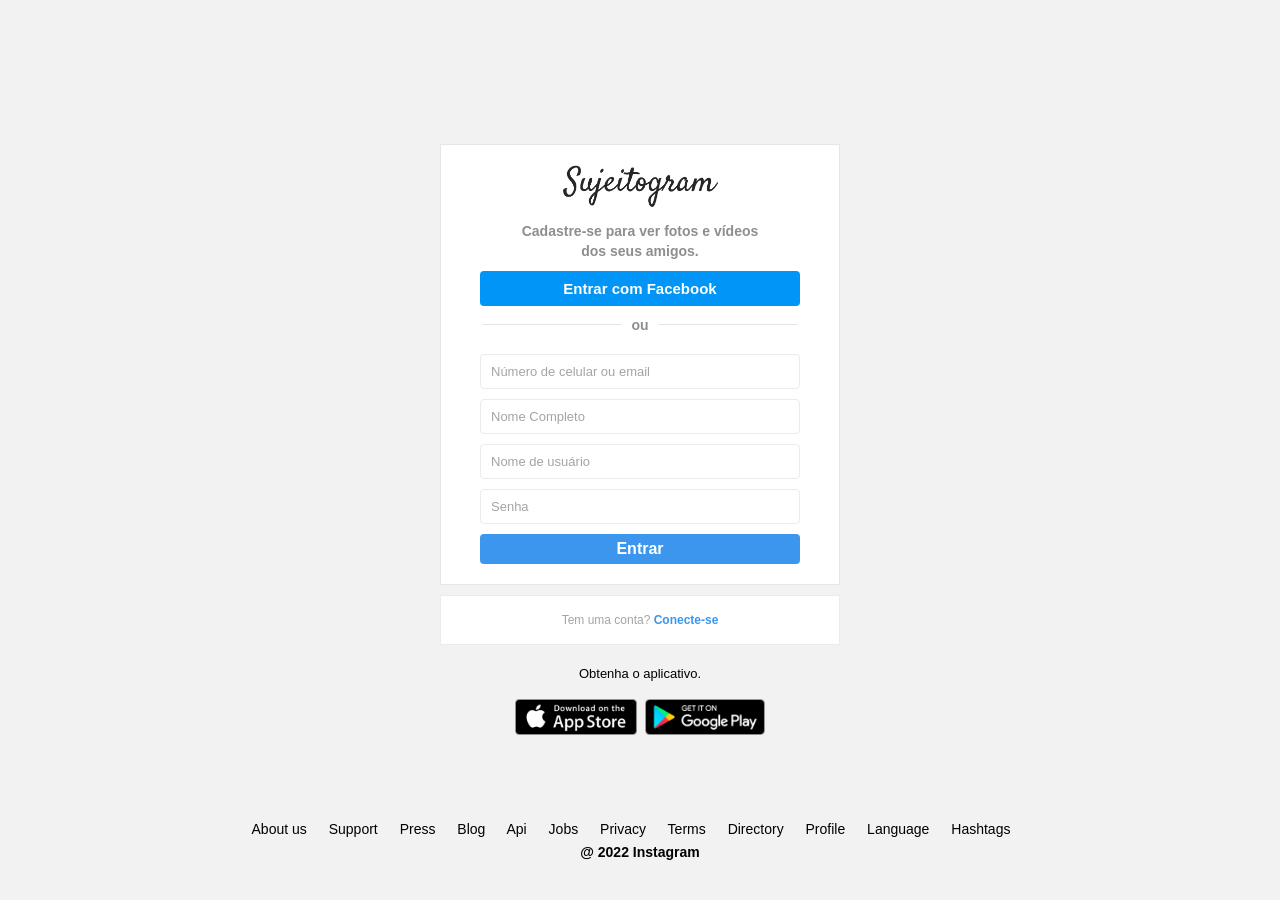
==== signup.html @ f11e03a7 "Primeiro committ teste" ====
<!doctype html>
<html lang="pt-br">
  <head>
    <meta charset="UTF-8" />
    <meta name="viewport" content="width=device-width, initial-scale=1.0" />
    <link rel="stylesheet" href="style.css" />
    <title>Faça seu cadastro</title>
  </head>
  <body>

    <div class="wrapper">

      <!-- Container maior -->
      <div class="container-signup">

        <!-- Coluna Central -->
        <div class="column">

          <div class="signup-panel">

            <div class="logo">
              <img src="assets/logo.png" alt="instagram" />
            </div>

            <div class="message">
              <span> Cadastre-se para ver fotos e vídeos dos seus amigos.</span>
            </div>

            <button class="facebook-button">Entrar com Facebook</button>

            <div>

              <div class="divisor-container">
                <div class="line"></div>
                <div class="divisor-tag">ou</div>
                <div class="line"></div>
              </div>

            </div>

            <form>

              <input type="text" placeholder="Número de celular ou email" name="email"/>
              <input type="text" placeholder="Nome Completo" name="name"/>
              <input type="text" placeholder="Nome de usuário" name="username"/>
              <input type="password" placeholder="Senha" name="password"/>
              <input type="submit" value="Entrar"/>

            </form>

          </div>

          <div class="infobox">

            <p>Tem uma conta? <a href="index.html">Conecte-se</a></p>

          </div>

          <div class="get-app-panel">
            Obtenha o aplicativo.

            <div class="app-buttons">

              <a href="#">
                <img src="assets/appstore.png" alt="appstore" />
              </a>

              <a href="#">
                <img src="assets/googleplay.png" alt="playstore" />
              </a>

            </div>

          </div>

        </div>

      </div>

      <footer>

        <div class="footer-inner">
          <a href="#">About us</a>
          <a href="#">Support</a>
          <a href="#">Press</a>
          <a href="#">Blog</a>
          <a href="#">Api</a>
          <a href="#">Jobs</a>
          <a href="#">Privacy</a>
          <a href="#">Terms</a>
          <a href="#">Directory</a>
          <a href="#">Profile</a>
          <a href="#">Language</a>
          <a href="#">Hashtags</a>
          <div class="text-small">@ 2022 Instagram</div>

        </div>

      </footer>

    </div>
    
  </body>
</html>
---- style.css ----
* {
    box-sizing: border-box;
    padding: 0%;
    margin: 0%;
}

a {
    text-decoration: none;
    color: #3c96ed
}

body {
    --background: #f2f2f2;
    --white: #fff;

    font-family: Arial, Helvetica, sans-serif;
    background-color: var(--background);
    height: 100%;
    width: 100%;
    margin: 0;
    padding: 0;
    font-size: 14px;
    line-height: 18px;
}

.wrapper {
    height: 100vh;
}

.container {
    margin: 0 auto;
    height: 104%;
    width: 800px;
    display: flex;
    align-items: center;
}

.column {
    flex-grow: 1;
    width: 50%;
}

.left{
    background-image: url("assets/foto-main.png");
    background-size: 350px;
    background-repeat: no-repeat;
    background-position: center;
    height: 600px;
    margin-bottom: 50px;
}

.right {
    padding-left: 20px;
}

.login-panel{
    background-color: var(--white);
    border: 1px solid #e6e6e6;
    padding: 20px 0;
    text-align: center;
    
}

.logo img{
    width:155px;
}

form {
    display: flex;
    flex-direction: column;
    align-items: center; 
    justify-content: center;
}

input[type="password"], input[type="text"]{
    background-color: var(--white);
    border: 1px solid RGB(236, 234, 234);
    height: 35px;
    border-radius: 4px;
    margin-top: 10px;
    padding: 10px;
    font-size: 13px;
    width: 320px;
}

input[type="password"]::placeholder, input[type="text"]::placeholder {
    color: rgb(165,164 ,164 );
}

input[type=password]:focus, input[type="text"]:focus {
    outline: none;
    border: 1px solid #a1a1a1;
}

input[type="submit"] {
    width:320px;
    margin-top: 10px;
    height: 30px;
    background-color: #3c96ed;
    color: #fff;
    border-radius: 4px;
    border: none;
    font-size: 16px;
    cursor: pointer;
    font-weight: bold;

}

.infobox {
    background-color: var(--white);
    height: 50px;
    border: 1px solid RGB(236, 234, 234);
    margin: 10px auto 0;
    display: flex;
    align-items: center;
    justify-content: center;
}

.infobox p {
    user-select: none;
    font-size: 12px;
     color: rgb(165,164 ,164 );
}

.infobox p a{
    font-weight: bold;
    user-select: none;
}

.get-app-panel {
    margin-top: 20px;
    font-size: 13px;
    text-align: center;
}

.app-buttons {
    margin-top: 16px;
    margin-bottom: 16px;
}

.app-buttons img {
    height: 36px;
    padding: 0 2px;
}

footer {
    text-align: center;
    height: 50px;
    margin-top: -80px;
}

footer a {
    color: black;
    margin-right: 18px;
}

.text-small{
    text-align: center;
    font-weight: bold;
    padding-top: 5px;
}




/* Página Signup - cadastro */




.container-signup {
    margin: 0 auto;
    height: 100%;
    width: 400px;
    display: flex;
    align-items: center;
}

.signup-panel{
    background-color: var(--white);
    border: 1px solid #e6e6e6;
    padding: 20px 0;
    text-align: center;
    height: 50%;
}

.message {
    margin: 10px 70px;
}

.message span {
    font-size: 14px;
    line-height: 20px;
    font-weight: bold ;
    color: #8e8e8e
}

.facebook-button {
    width: 320px;
    height: 35px;
    background-color: #0095f6;
    color: var(--white);
    border-radius: 4px;
    border: none;
    font-size: 15px;
    cursor: pointer;
    font-weight: bold;
}

.divisor-container {
    display: flex;
    justify-content: center;
    align-items: center;
    margin: 10px 0;
}

.line{
    height: 1px;
    background-color: #e6e6e6;
    width: 35%;
}

.divisor-tag {
    font-weight: bold;
    margin: 0 2.5%;
    color: #8e8e8e;
    user-select: none;
}





/* Responsividade */




@media (max-width: 700px) {
   .left {
        display: none;
   }

    .container {
          width: 70%;
    }

    .right {
        padding-left: 0;
    }

    .login-panel{
        border-radius: 5px;
    }

    .infobox{
        border-radius: 5px; 
    }

    .app-buttons {
        margin-top: 16px;
        margin-bottom: 16px;
    }

    footer {
        margin-top: 50px;
    }
}

@media (max-width: 450px) {
    .container{
        width: 90%;
    }

    .container-signup {
        width: 90%;
    }

     .app-buttons img {
        height: 30px;
    }

    .message {
        margin: 10px 35px;
    }

    .message span {
        font-size: 15px;
    }

    .facebook-button {
        width: 80%;
    }

    input[type="password"], input[type="text"]{
        width: 80%;
    }

     input[type="submit"] {
        width: 80%;
    }



}
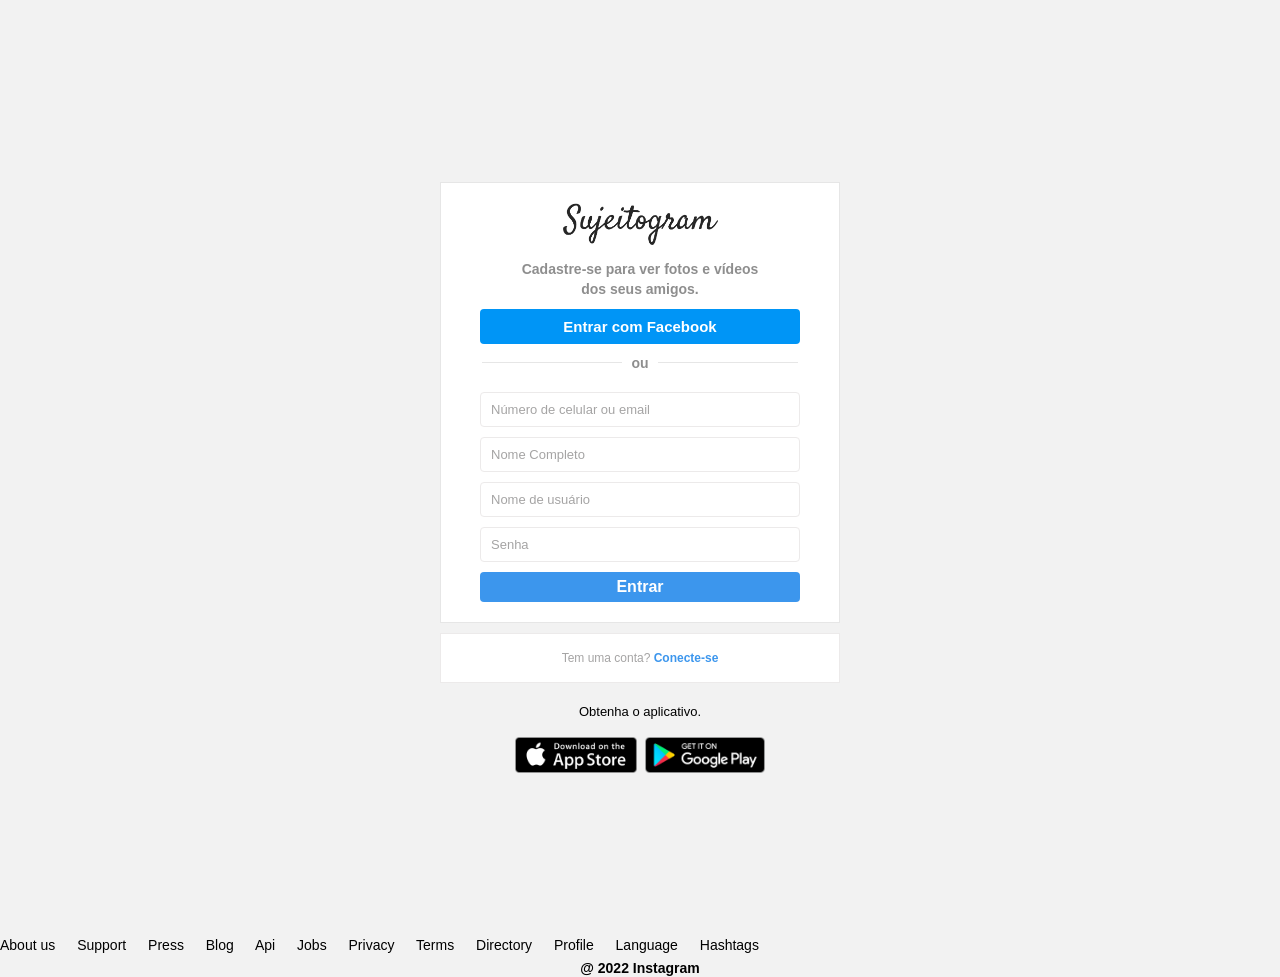
==== commit 2edf861d: "Mudando readme" ====
--- a/signup.html
+++ b/signup.html
@@ -1,4 +1,4 @@
-<!doctype html>
+  <!doctype html>
 <html lang="pt-br">
   <head>
     <meta charset="UTF-8" />
@@ -77,7 +77,8 @@
 
       </div>
 
-      <footer>
+      <!-- Rodapé -->
+      <footer class="footer">
 
         <div class="footer-inner">
           <a href="#">About us</a>
--- a/style.css
+++ b/style.css
@@ -36,6 +36,7 @@
 }
 
 .column {
+    margin-top: 40px;
     flex-grow: 1;
     width: 50%;
 }
@@ -50,7 +51,7 @@
 }
 
 .right {
-    padding-left: 20px;
+    padding-left: %;
 }
 
 .login-panel{
@@ -143,10 +144,10 @@
     padding: 0 2px;
 }
 
-footer {
+.footer-login {
     text-align: center;
     height: 50px;
-    margin-top: -80px;
+    margin-top: -30px;
 }
 
 footer a {
@@ -167,10 +168,17 @@
 
 
 
+.container {
+    margin: 0 auto;
+    height: 104%;
+    width: 800px;
+    display: flex;
+    align-items: center;
+}
 
 .container-signup {
     margin: 0 auto;
-    height: 100%;
+    height: 104%;
     width: 400px;
     display: flex;
     align-items: center;
@@ -262,8 +270,8 @@
         margin-bottom: 16px;
     }
 
-    footer {
-        margin-top: 50px;
+    .footer {
+        margin-top: 0px;
     }
 }
 
